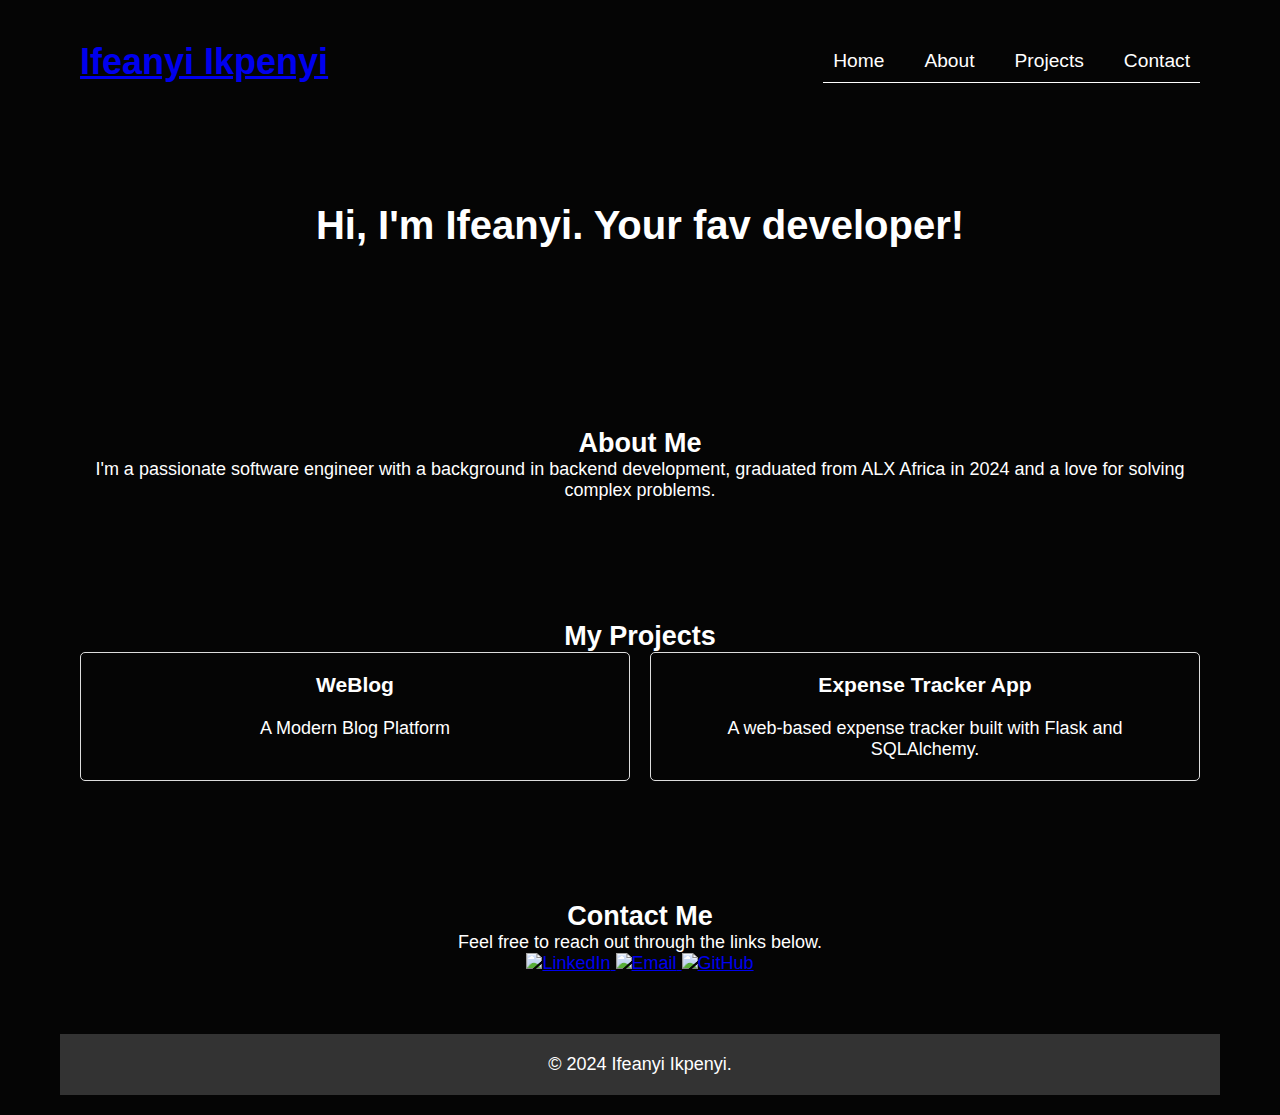
==== index.html @ 695c9f0a "update" ====
<!DOCTYPE html>
<html lang="en">
<head>
    <meta charset="UTF-8">
    <meta name="viewport" content="width=device-width, initial-scale=1.0">
    <link rel="stylesheet" href="./home.css">
    <title>Ifeanyi Ikpenyi | Portfolio</title>
</head>
<body>
    <div class="container">
        <header class="top">
            <div class="header">
                <a href="./index.html">
                    <h1>Ifeanyi Ikpenyi</h1>
                </a>
            </div>

            <nav class="links">
                <a href="#home" class="link">Home</a>
                <a href="#about" class="link">About</a>
                <a href="#projects" class="link">Projects</a>
                <a href="#contact" class="link">Contact</a>
            </nav>
        </header>

        <section id="home" class="hero-section">
            <div class="hero-content">
                <h2>Hi, I'm Ifeanyi. Your fav developer!</h2>
                <div class="my-picture"></div>
                <!-- <a href="#projects" class="cta-button">View Project</a> -->
            </div>
        </section>

        <section id="about" class="about-section">
            <h2>About Me</h2>
            <p>I'm a passionate software engineer with a background in backend development, graduated from ALX Africa in 2024 and a love for solving complex problems.
            </p>
        </section>

        <section id="projects" class="projects-section">
            <h2>My Projects</h2>
            <div class="projects-grid">
                <!-- Add project cards here -->
                <div class="project-card">
                    <a href="https://github.com/RealTonyBlaq/WeBlog" id="project-link" target="_blank">
                        <h3>WeBlog</h3>
                    </a>
                    <br>
                    <p>A Modern Blog Platform</p>
                </div>
                <div class="project-card">
                    <a href="https://github.com/RealTonyBlaq/Expense_tracker" id="project-link" target="_blank">
                        <h3>Expense Tracker App</h3>
                    </a>
                    <br>
                    <p>A web-based expense tracker built with Flask and SQLAlchemy.</p>
                </div>
            </div>
        </section>

        <section id="contact" class="contact-section">
            <h2>Contact Me</h2>
            <p>Feel free to reach out through the links below.</p>
             <nav class="social-links">
                <a href="https://www.linkedin.com/in/ifeanyiikpenyi/" target="_blank">
                    <img src="https://upload.wikimedia.org/wikipedia/commons/8/81/LinkedIn_icon.svg" alt="LinkedIn" width="30"/>
                </a>
                <a href="mailto:ifeanyiikpenyi@yahoo.com" target="_blank">
                    <img src="https://upload.wikimedia.org/wikipedia/commons/4/4f/Android_Email_2.0_Icon.png" alt="Email" width="30"/>
                </a>
                <a href="https://github.com/RealTonyBlaq" target="_blank">
                    <img src="https://upload.wikimedia.org/wikipedia/commons/2/24/Github_logo_svg.svg" alt="GitHub" width="30"/>
                </a>
             </nav>
        </section>

        <footer>
            <p>&copy; 2024 Ifeanyi Ikpenyi.</p>
        </footer>
    </div>

    <script src="./home.js"></script>
</body>
</html>
---- home.css ----
* {
    box-sizing: border-box;
    margin: 0;
    padding: 0;
}

body {
    margin: 0;
    font-family: 'Trebuchet MS', 'Lucida Sans', Arial, sans-serif;
    background-color:#050505;
    font-size: large;
    color: #0c0b0b;
}

.container {
    max-width: 1200px;
    margin: 0 auto;
    padding: 20px;
}

.top {
    display: flex;
    justify-content: space-between;
    align-items: center;
    padding: 20px;
    background-color: #050505;
    color: white;
}

#name-header {
    font-size: 2rem;
    font-weight: bold;
    color: #ff6600;
}

nav.links {
    display: flex;
    gap: 20px;
    border-bottom: 1px solid white;
}

nav.links a {
    color: white;
    text-decoration: none;
    font-size: 1.2rem;
    padding: 10px;
    transition: background-color 0.3s ease;
}

nav.links a:hover {
    background-color: #555;
    border-radius: 5px;
}

.hero-section {
    text-align: center;
    padding: 100px 20px;
    background-image:url('./philip-oroni-VfOGf5RWkeg-unsplash.jpg');
    background-size: cover;
    background-position: center;
    color: white;
}

.hero-content h2 {
    font-size: 2.5rem;
    margin-bottom: 20px;
}

.hero-content p {
    font-size: 1.5rem;
    margin-bottom: 30px;
}

.cta-button {
    display: inline-block;
    padding: 15px 30px;
    background-color: #ff6600;
    color: white;
    text-decoration: none;
    border-radius: 5px;
    transition: background-color 0.3s ease;
}

.cta-button:hover {
    background-color: #ff4500;
}

.about-section, .projects-section, .contact-section {
    padding: 60px 20px;
    text-align: center;
    color:white
}

.projects-grid {
    display: grid;
    grid-template-columns: repeat(auto-fit, minmax(300px, 1fr));
    gap: 20px;
}

.project-card {
    background-color: transparent;
    padding: 20px;
    border: 1px solid #ddd;
    border-radius: 5px;
}

#project-link {
    text-decoration: none;
    color: white;
}

div.project-card a#project-link:hover {
    background-color: #555;
    border-radius: 10px;
}

footer {
    text-align: center;
    padding: 20px;
    background-color: #333;
    color: white;
}
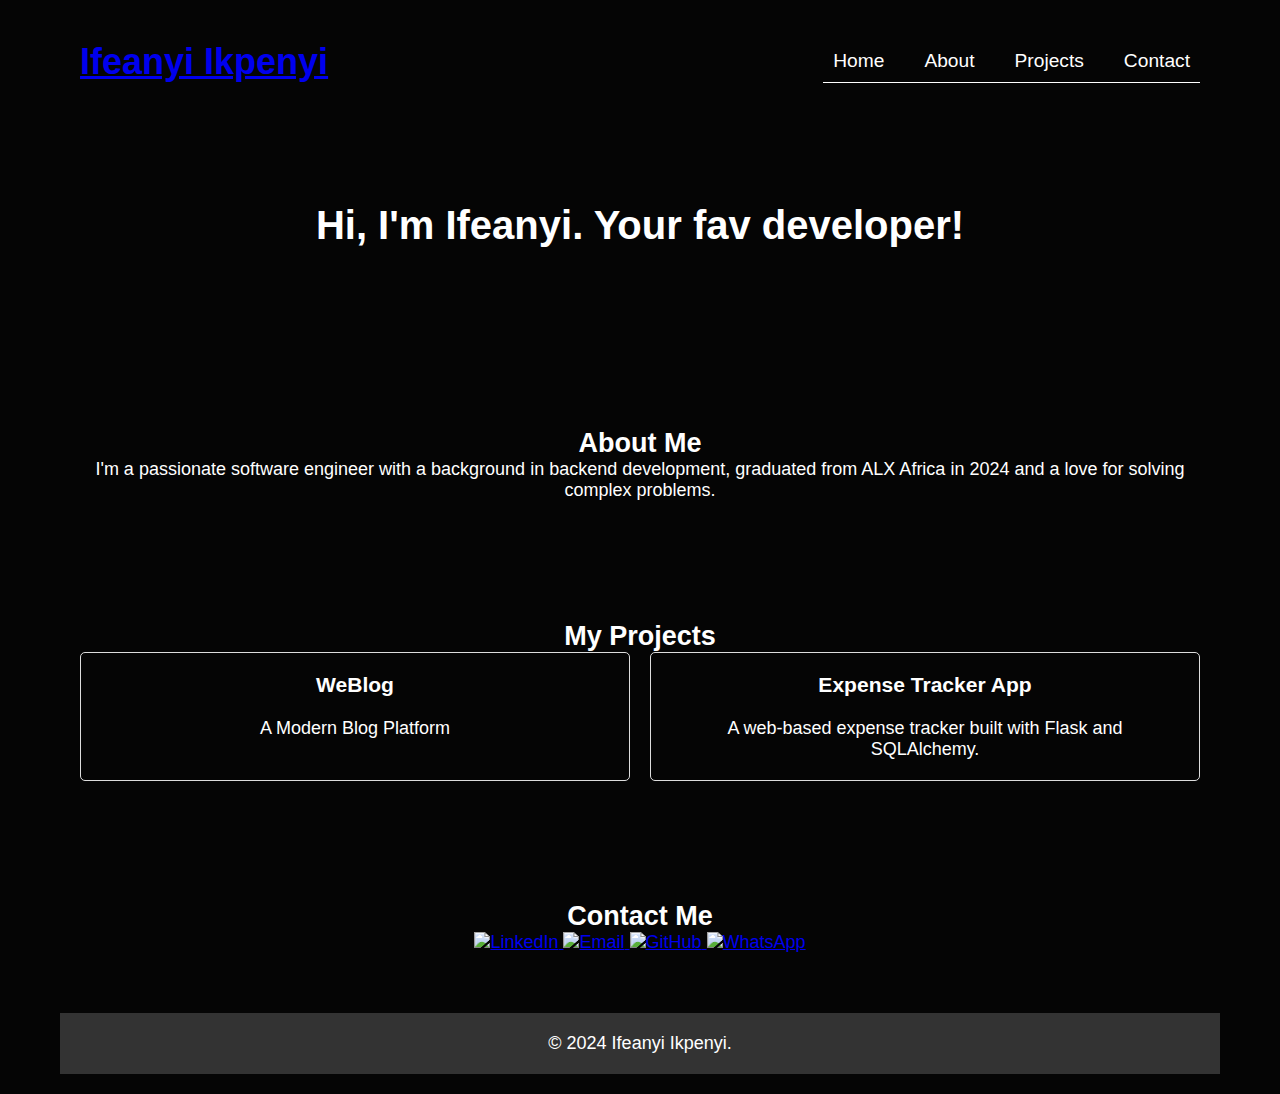
==== commit d89c201f: "update" ====
--- a/index.html
+++ b/index.html
@@ -15,6 +15,7 @@
                 </a>
             </div>
 
+
             <nav class="links">
                 <a href="#home" class="link">Home</a>
                 <a href="#about" class="link">About</a>
@@ -22,6 +23,7 @@
                 <a href="#contact" class="link">Contact</a>
             </nav>
         </header>
+
 
         <section id="home" class="hero-section">
             <div class="hero-content">
@@ -31,11 +33,13 @@
             </div>
         </section>
 
+
         <section id="about" class="about-section">
             <h2>About Me</h2>
             <p>I'm a passionate software engineer with a background in backend development, graduated from ALX Africa in 2024 and a love for solving complex problems.
             </p>
         </section>
+
 
         <section id="projects" class="projects-section">
             <h2>My Projects</h2>
@@ -60,7 +64,6 @@
 
         <section id="contact" class="contact-section">
             <h2>Contact Me</h2>
-            <p>Feel free to reach out through the links below.</p>
              <nav class="social-links">
                 <a href="https://www.linkedin.com/in/ifeanyiikpenyi/" target="_blank">
                     <img src="https://upload.wikimedia.org/wikipedia/commons/8/81/LinkedIn_icon.svg" alt="LinkedIn" width="30"/>
@@ -71,14 +74,16 @@
                 <a href="https://github.com/RealTonyBlaq" target="_blank">
                     <img src="https://upload.wikimedia.org/wikipedia/commons/2/24/Github_logo_svg.svg" alt="GitHub" width="30"/>
                 </a>
+                <a href="https://whatsapp.com/" target="_blank">
+                    <img src="https://upload.wikimedia.org/wikipedia/commons/6/6b/WhatsApp.svg" alt="WhatsApp" width="30"/>
+                </a>
              </nav>
         </section>
+
 
         <footer>
             <p>&copy; 2024 Ifeanyi Ikpenyi.</p>
         </footer>
     </div>
-
-    <script src="./home.js"></script>
 </body>
 </html>
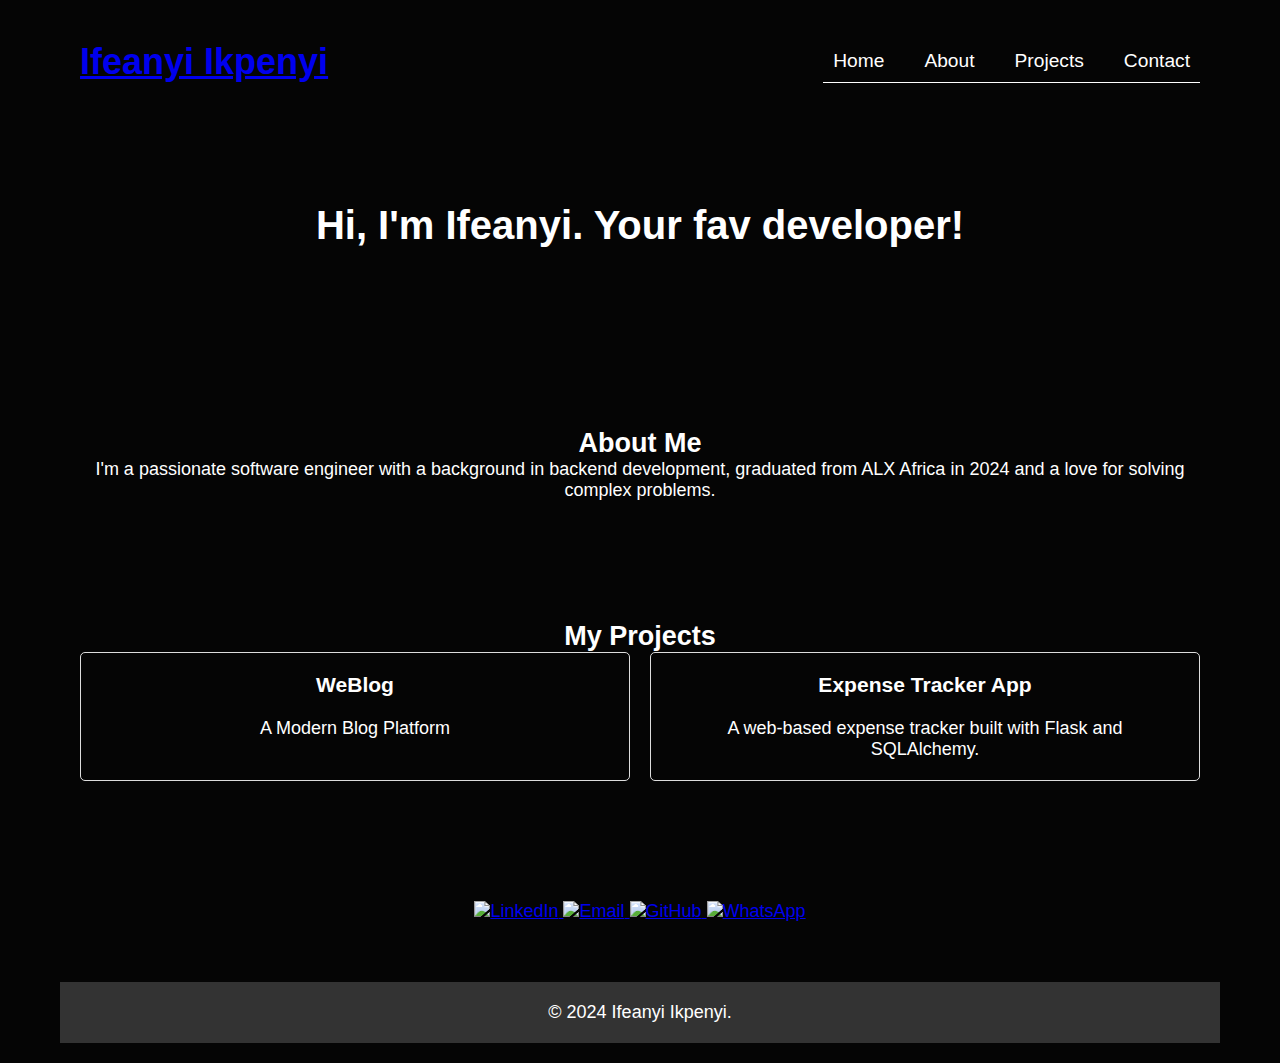
==== commit 58469586: "update" ====
--- a/index.html
+++ b/index.html
@@ -62,8 +62,8 @@
             </div>
         </section>
 
+
         <section id="contact" class="contact-section">
-            <h2>Contact Me</h2>
              <nav class="social-links">
                 <a href="https://www.linkedin.com/in/ifeanyiikpenyi/" target="_blank">
                     <img src="https://upload.wikimedia.org/wikipedia/commons/8/81/LinkedIn_icon.svg" alt="LinkedIn" width="30"/>
@@ -80,7 +80,6 @@
              </nav>
         </section>
 
-
         <footer>
             <p>&copy; 2024 Ifeanyi Ikpenyi.</p>
         </footer>
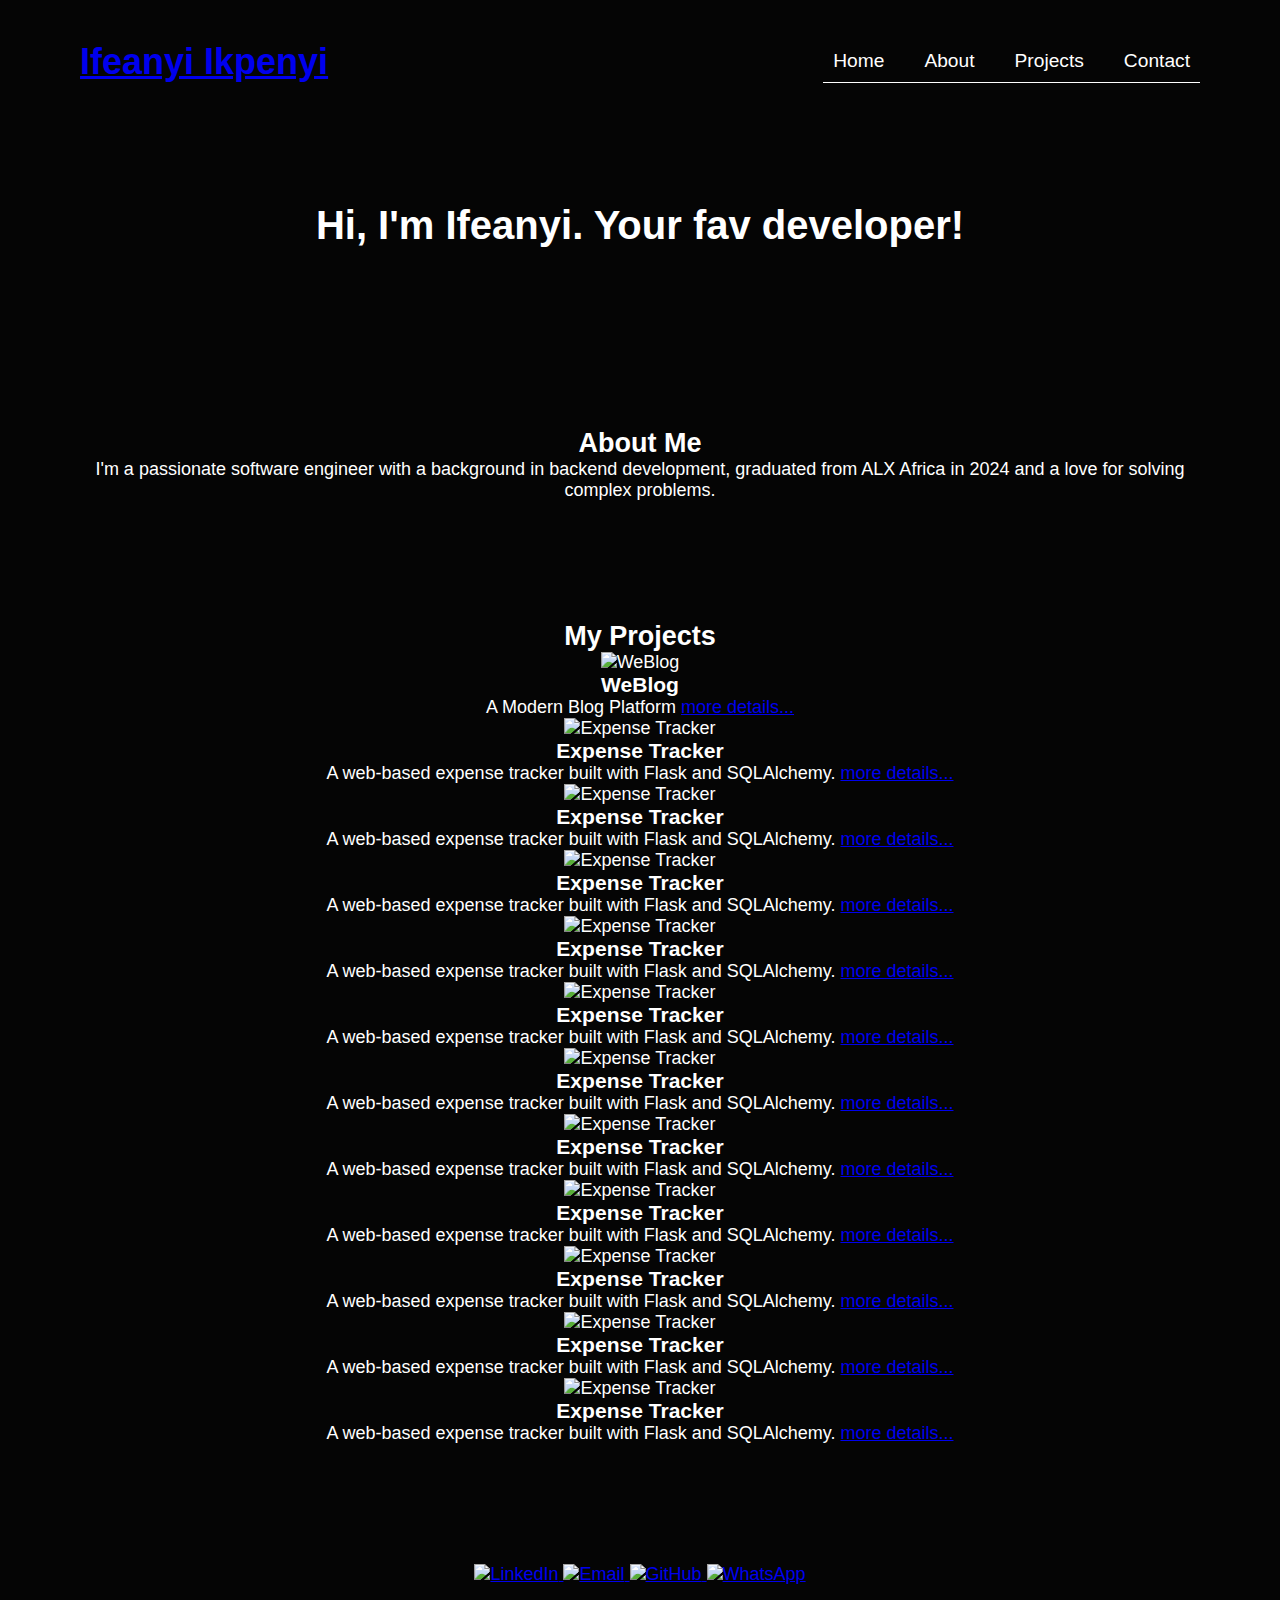
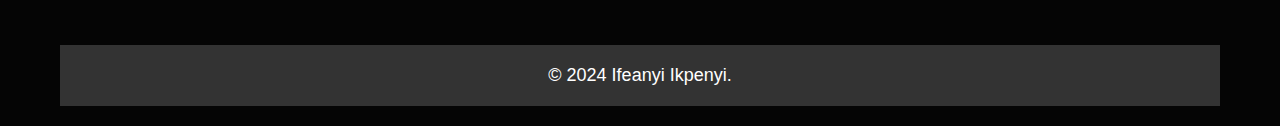
==== commit 10b600b5: "update" ====
--- a/index.html
+++ b/index.html
@@ -4,7 +4,7 @@
     <meta charset="UTF-8">
     <meta name="viewport" content="width=device-width, initial-scale=1.0">
     <link rel="stylesheet" href="./home.css">
-    <title>Ifeanyi Ikpenyi | Portfolio</title>
+    <title>Ifeanyi Ikpenyi - Portfolio</title>
 </head>
 <body>
     <div class="container">
@@ -40,30 +40,77 @@
             </p>
         </section>
 
-
         <section id="projects" class="projects-section">
             <h2>My Projects</h2>
-            <div class="projects-grid">
-                <!-- Add project cards here -->
-                <div class="project-card">
-                    <a href="https://github.com/RealTonyBlaq/WeBlog" id="project-link" target="_blank">
+            <div class="scroller">
+                <div class="projects">
+                    <!-- Add project cards here -->
+                    <div class="card">
+                        <img src="./img/weblog.png" alt="WeBlog" loading="lazy">
                         <h3>WeBlog</h3>
-                    </a>
-                    <br>
-                    <p>A Modern Blog Platform</p>
-                </div>
-                <div class="project-card">
-                    <a href="https://github.com/RealTonyBlaq/Expense_tracker" id="project-link" target="_blank">
-                        <h3>Expense Tracker App</h3>
-                    </a>
-                    <br>
-                    <p>A web-based expense tracker built with Flask and SQLAlchemy.</p>
+                        <p>A Modern Blog Platform <a href="https://github.com/RealTonyBlaq/WeBlog" target="_blank">more details...</a></p>
+                    </div>
+                    <div class="card">
+                        <img src="./img/expense_calculator.jpg" alt="Expense Tracker" loading="lazy">
+                        <h3>Expense Tracker</h3>
+                        <p>A web-based expense tracker built with Flask and SQLAlchemy. <a href="https://github.com/RealTonyBlaq/Expense_tracker" target="_blank">more details...</a></p>
+                    </div>
+                    <div class="card">
+                        <img src="./img/expense_calculator.jpg" alt="Expense Tracker" loading="lazy">
+                        <h3>Expense Tracker</h3>
+                        <p>A web-based expense tracker built with Flask and SQLAlchemy. <a href="https://github.com/RealTonyBlaq/Expense_tracker" target="_blank">more details...</a></p>
+                    </div>
+                    <div class="card">
+                        <img src="./img/expense_calculator.jpg" alt="Expense Tracker" loading="lazy">
+                        <h3>Expense Tracker</h3>
+                        <p>A web-based expense tracker built with Flask and SQLAlchemy. <a href="https://github.com/RealTonyBlaq/Expense_tracker" target="_blank">more details...</a></p>
+                    </div>
+                    <div class="card">
+                        <img src="./img/expense_calculator.jpg" alt="Expense Tracker" loading="lazy">
+                        <h3>Expense Tracker</h3>
+                        <p>A web-based expense tracker built with Flask and SQLAlchemy. <a href="https://github.com/RealTonyBlaq/Expense_tracker" target="_blank">more details...</a></p>
+                    </div>
+                    <div class="card">
+                        <img src="./img/expense_calculator.jpg" alt="Expense Tracker" loading="lazy">
+                        <h3>Expense Tracker</h3>
+                        <p>A web-based expense tracker built with Flask and SQLAlchemy. <a href="https://github.com/RealTonyBlaq/Expense_tracker" target="_blank">more details...</a></p>
+                    </div>
+                    <div class="card">
+                        <img src="./img/expense_calculator.jpg" alt="Expense Tracker" loading="lazy">
+                        <h3>Expense Tracker</h3>
+                        <p>A web-based expense tracker built with Flask and SQLAlchemy. <a href="https://github.com/RealTonyBlaq/Expense_tracker" target="_blank">more details...</a></p>
+                    </div>
+                    <div class="card">
+                        <img src="./img/expense_calculator.jpg" alt="Expense Tracker" loading="lazy">
+                        <h3>Expense Tracker</h3>
+                        <p>A web-based expense tracker built with Flask and SQLAlchemy. <a href="https://github.com/RealTonyBlaq/Expense_tracker" target="_blank">more details...</a></p>
+                    </div>
+                    <div class="card">
+                        <img src="./img/expense_calculator.jpg" alt="Expense Tracker" loading="lazy">
+                        <h3>Expense Tracker</h3>
+                        <p>A web-based expense tracker built with Flask and SQLAlchemy. <a href="https://github.com/RealTonyBlaq/Expense_tracker" target="_blank">more details...</a></p>
+                    </div>
+                    <div class="card">
+                        <img src="./img/expense_calculator.jpg" alt="Expense Tracker" loading="lazy">
+                        <h3>Expense Tracker</h3>
+                        <p>A web-based expense tracker built with Flask and SQLAlchemy. <a href="https://github.com/RealTonyBlaq/Expense_tracker" target="_blank">more details...</a></p>
+                    </div>
+                    <div class="card">
+                        <img src="./img/expense_calculator.jpg" alt="Expense Tracker" loading="lazy">
+                        <h3>Expense Tracker</h3>
+                        <p>A web-based expense tracker built with Flask and SQLAlchemy. <a href="https://github.com/RealTonyBlaq/Expense_tracker" target="_blank">more details...</a></p>
+                    </div>
+                    <div class="card">
+                        <img src="./img/expense_calculator.jpg" alt="Expense Tracker" loading="lazy">
+                        <h3>Expense Tracker</h3>
+                        <p>A web-based expense tracker built with Flask and SQLAlchemy. <a href="https://github.com/RealTonyBlaq/Expense_tracker" target="_blank">more details...</a></p>
+                    </div>
                 </div>
             </div>
         </section>
 
 
-        <section id="contact" class="contact-section">
+        <div id="contact" class="contact-section">
              <nav class="social-links">
                 <a href="https://www.linkedin.com/in/ifeanyiikpenyi/" target="_blank">
                     <img src="https://upload.wikimedia.org/wikipedia/commons/8/81/LinkedIn_icon.svg" alt="LinkedIn" width="30"/>
@@ -78,11 +125,12 @@
                     <img src="https://upload.wikimedia.org/wikipedia/commons/6/6b/WhatsApp.svg" alt="WhatsApp" width="30"/>
                 </a>
              </nav>
-        </section>
+        </div>
 
         <footer>
             <p>&copy; 2024 Ifeanyi Ikpenyi.</p>
         </footer>
     </div>
+    <script src="./script.js" defer></script>
 </body>
 </html>
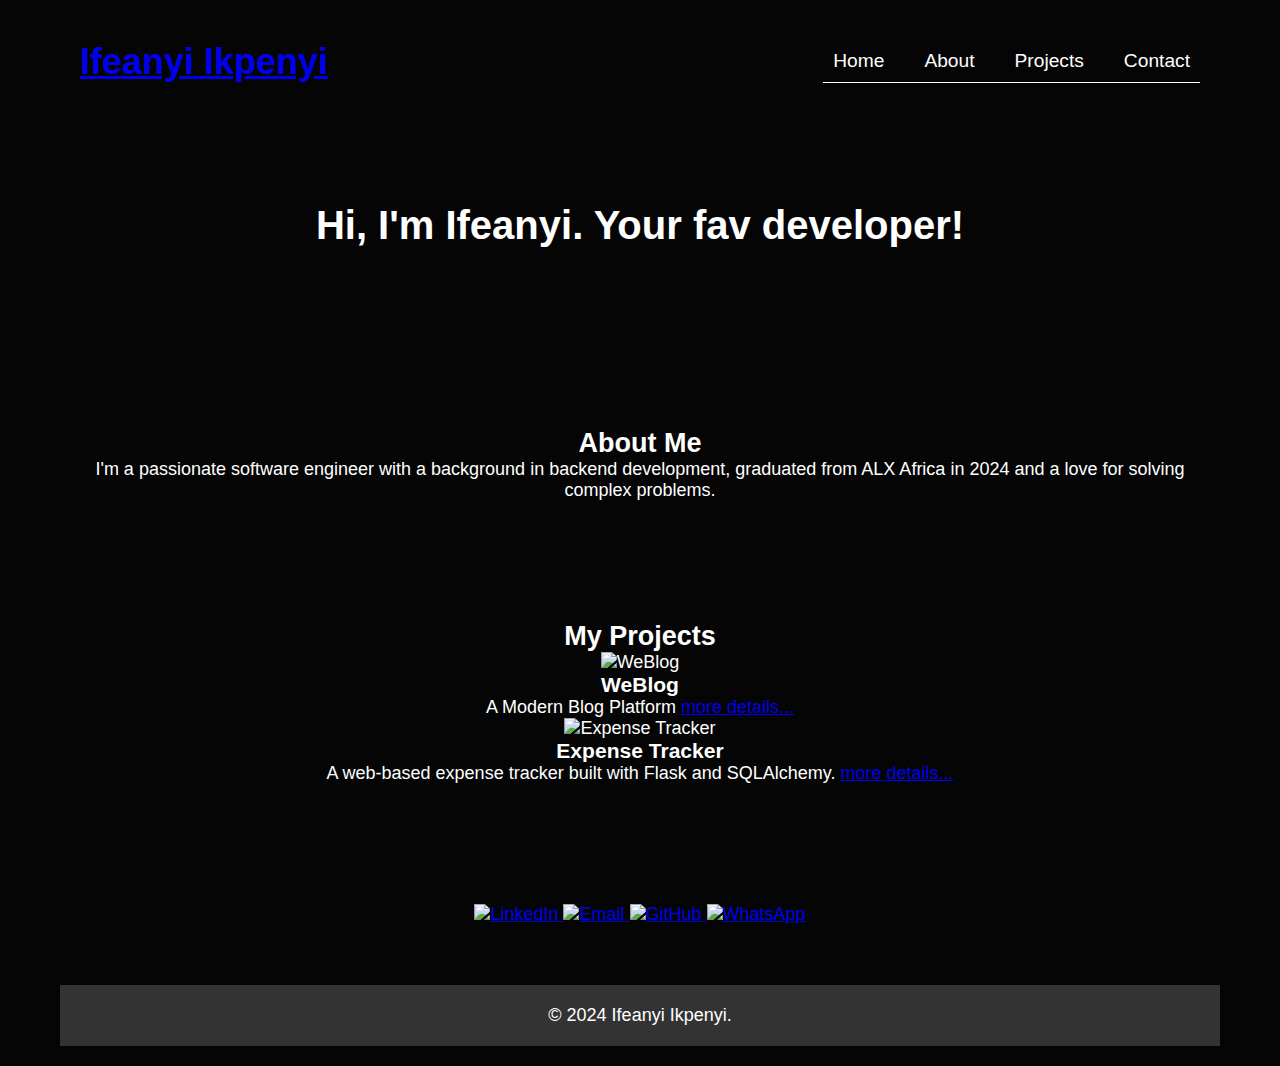
==== commit d1877a51: "update" ====
--- a/index.html
+++ b/index.html
@@ -4,6 +4,7 @@
     <meta charset="UTF-8">
     <meta name="viewport" content="width=device-width, initial-scale=1.0">
     <link rel="stylesheet" href="./home.css">
+    <link rel="icon" href="">
     <title>Ifeanyi Ikpenyi - Portfolio</title>
 </head>
 <body>
@@ -51,57 +52,7 @@
                         <p>A Modern Blog Platform <a href="https://github.com/RealTonyBlaq/WeBlog" target="_blank">more details...</a></p>
                     </div>
                     <div class="card">
-                        <img src="./img/expense_calculator.jpg" alt="Expense Tracker" loading="lazy">
-                        <h3>Expense Tracker</h3>
-                        <p>A web-based expense tracker built with Flask and SQLAlchemy. <a href="https://github.com/RealTonyBlaq/Expense_tracker" target="_blank">more details...</a></p>
-                    </div>
-                    <div class="card">
-                        <img src="./img/expense_calculator.jpg" alt="Expense Tracker" loading="lazy">
-                        <h3>Expense Tracker</h3>
-                        <p>A web-based expense tracker built with Flask and SQLAlchemy. <a href="https://github.com/RealTonyBlaq/Expense_tracker" target="_blank">more details...</a></p>
-                    </div>
-                    <div class="card">
-                        <img src="./img/expense_calculator.jpg" alt="Expense Tracker" loading="lazy">
-                        <h3>Expense Tracker</h3>
-                        <p>A web-based expense tracker built with Flask and SQLAlchemy. <a href="https://github.com/RealTonyBlaq/Expense_tracker" target="_blank">more details...</a></p>
-                    </div>
-                    <div class="card">
-                        <img src="./img/expense_calculator.jpg" alt="Expense Tracker" loading="lazy">
-                        <h3>Expense Tracker</h3>
-                        <p>A web-based expense tracker built with Flask and SQLAlchemy. <a href="https://github.com/RealTonyBlaq/Expense_tracker" target="_blank">more details...</a></p>
-                    </div>
-                    <div class="card">
-                        <img src="./img/expense_calculator.jpg" alt="Expense Tracker" loading="lazy">
-                        <h3>Expense Tracker</h3>
-                        <p>A web-based expense tracker built with Flask and SQLAlchemy. <a href="https://github.com/RealTonyBlaq/Expense_tracker" target="_blank">more details...</a></p>
-                    </div>
-                    <div class="card">
-                        <img src="./img/expense_calculator.jpg" alt="Expense Tracker" loading="lazy">
-                        <h3>Expense Tracker</h3>
-                        <p>A web-based expense tracker built with Flask and SQLAlchemy. <a href="https://github.com/RealTonyBlaq/Expense_tracker" target="_blank">more details...</a></p>
-                    </div>
-                    <div class="card">
-                        <img src="./img/expense_calculator.jpg" alt="Expense Tracker" loading="lazy">
-                        <h3>Expense Tracker</h3>
-                        <p>A web-based expense tracker built with Flask and SQLAlchemy. <a href="https://github.com/RealTonyBlaq/Expense_tracker" target="_blank">more details...</a></p>
-                    </div>
-                    <div class="card">
-                        <img src="./img/expense_calculator.jpg" alt="Expense Tracker" loading="lazy">
-                        <h3>Expense Tracker</h3>
-                        <p>A web-based expense tracker built with Flask and SQLAlchemy. <a href="https://github.com/RealTonyBlaq/Expense_tracker" target="_blank">more details...</a></p>
-                    </div>
-                    <div class="card">
-                        <img src="./img/expense_calculator.jpg" alt="Expense Tracker" loading="lazy">
-                        <h3>Expense Tracker</h3>
-                        <p>A web-based expense tracker built with Flask and SQLAlchemy. <a href="https://github.com/RealTonyBlaq/Expense_tracker" target="_blank">more details...</a></p>
-                    </div>
-                    <div class="card">
-                        <img src="./img/expense_calculator.jpg" alt="Expense Tracker" loading="lazy">
-                        <h3>Expense Tracker</h3>
-                        <p>A web-based expense tracker built with Flask and SQLAlchemy. <a href="https://github.com/RealTonyBlaq/Expense_tracker" target="_blank">more details...</a></p>
-                    </div>
-                    <div class="card">
-                        <img src="./img/expense_calculator.jpg" alt="Expense Tracker" loading="lazy">
+                        <img src="https://images.unsplash.com/photo-1707157281599-d155d1da5b4c?crop=entropy&cs=tinysrgb&fit=max&fm=jpg&ixid=M3w2NzgzNzZ8MHwxfHNlYXJjaHwzfHxleHBlbnNlJTIwdHJhY2tlcnxlbnwwfHx8fDE3MzIyMTUwMDV8MA&ixlib=rb-4.0.3&q=80&w=400" alt="Expense Tracker" loading="lazy">
                         <h3>Expense Tracker</h3>
                         <p>A web-based expense tracker built with Flask and SQLAlchemy. <a href="https://github.com/RealTonyBlaq/Expense_tracker" target="_blank">more details...</a></p>
                     </div>
@@ -109,28 +60,28 @@
             </div>
         </section>
 
-
-        <div id="contact" class="contact-section">
-             <nav class="social-links">
-                <a href="https://www.linkedin.com/in/ifeanyiikpenyi/" target="_blank">
-                    <img src="https://upload.wikimedia.org/wikipedia/commons/8/81/LinkedIn_icon.svg" alt="LinkedIn" width="30"/>
-                </a>
-                <a href="mailto:ifeanyiikpenyi@yahoo.com" target="_blank">
-                    <img src="https://upload.wikimedia.org/wikipedia/commons/4/4f/Android_Email_2.0_Icon.png" alt="Email" width="30"/>
-                </a>
-                <a href="https://github.com/RealTonyBlaq" target="_blank">
-                    <img src="https://upload.wikimedia.org/wikipedia/commons/2/24/Github_logo_svg.svg" alt="GitHub" width="30"/>
-                </a>
-                <a href="https://whatsapp.com/" target="_blank">
-                    <img src="https://upload.wikimedia.org/wikipedia/commons/6/6b/WhatsApp.svg" alt="WhatsApp" width="30"/>
-                </a>
-             </nav>
+        <div class="downPage">
+            <div id="contact" class="contact-section">
+                 <nav class="social-links">
+                    <a href="https://www.linkedin.com/in/ifeanyiikpenyi/" target="_blank">
+                        <img src="https://upload.wikimedia.org/wikipedia/commons/8/81/LinkedIn_icon.svg" alt="LinkedIn" width="30"/>
+                    </a>
+                    <a href="mailto:ifeanyiikpenyi@yahoo.com" target="_blank">
+                        <img src="https://upload.wikimedia.org/wikipedia/commons/4/4f/Android_Email_2.0_Icon.png" alt="Email" width="30"/>
+                    </a>
+                    <a href="https://github.com/RealTonyBlaq" target="_blank">
+                        <img src="https://upload.wikimedia.org/wikipedia/commons/2/24/Github_logo_svg.svg" alt="GitHub" width="30"/>
+                    </a>
+                    <a href="https://whatsapp.com/" target="_blank">
+                        <img src="https://upload.wikimedia.org/wikipedia/commons/6/6b/WhatsApp.svg" alt="WhatsApp" width="30"/>
+                    </a>
+                 </nav>
+            </div>
+            <footer>
+                <p>&copy; 2024 Ifeanyi Ikpenyi.</p>
+            </footer>
         </div>
-
-        <footer>
-            <p>&copy; 2024 Ifeanyi Ikpenyi.</p>
-        </footer>
     </div>
-    <script src="./script.js" defer></script>
+    <script src="./script.js"></script>
 </body>
 </html>
